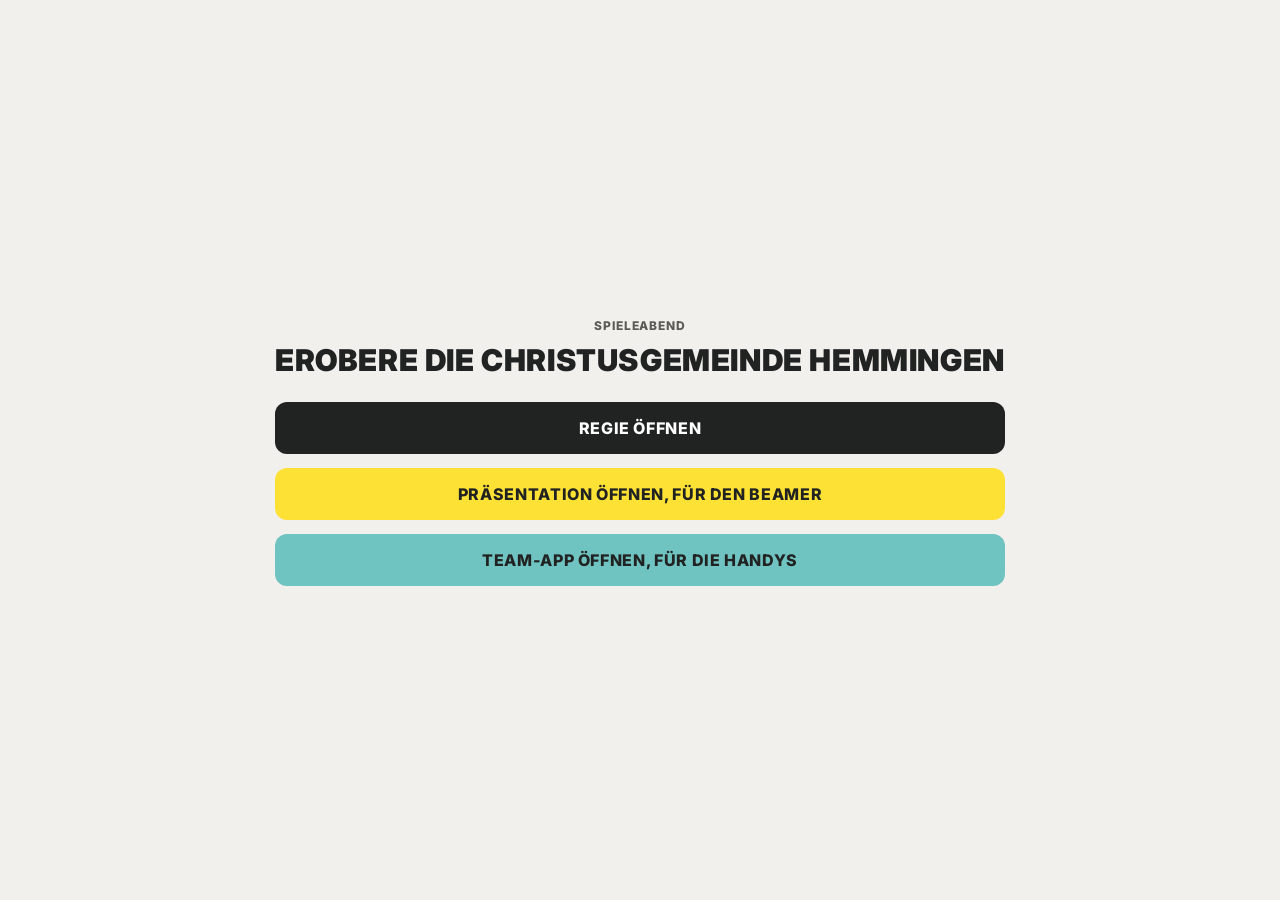
==== index.html @ df896f2e "Initial commit: Spieleabend Erobere die Christusgemeinde Hemmingen" ====
<!DOCTYPE html>
<html lang="de">
<head>
<meta charset="UTF-8">
<meta name="viewport" content="width=device-width, initial-scale=1.0">
<title>Spieleabend</title>
<link rel="stylesheet" href="brand.css">
<style>
  body { display:flex; align-items:center; justify-content:center; min-height:100vh; }
  .card { text-align:center; }
  .links { display:flex; flex-direction:column; gap:14px; margin-top: 24px; }
  a.btn { display:block; background: var(--ink); color:white; text-decoration:none; padding: 16px 28px; border-radius: 12px; font-weight: 800; text-transform:uppercase; letter-spacing:0.04em; }
  a.btn.teal { background: var(--teal); color: var(--ink); }
  a.btn.yellow { background: var(--yellow); color: var(--ink); }
</style>
</head>
<body>
  <div class="card">
    <span class="eyebrow">Spieleabend</span>
    <h1 style="font-size: 30px; margin: 8px 0 4px;">Erobere die Christusgemeinde Hemmingen</h1>
    <div class="links">
      <a class="btn" href="regie.html">Regie öffnen</a>
      <a class="btn yellow" href="praesentation.html">Präsentation öffnen, für den Beamer</a>
      <a class="btn teal" href="team.html">Team-App öffnen, für die Handys</a>
    </div>
  </div>
</body>
</html>
---- brand.css ----
@import url('https://fonts.googleapis.com/css2?family=Inter:wght@400;600;700;800;900&display=swap');

:root {
  --bg: #F2F0ED;
  --ink: #212222;
  --ink-soft: #5C5A54;
  --line: #DEDACF;
  --teal: #6FC3C1;
  --teal-soft: #E4F5F4;
  --yellow: #FDE235;
  --yellow-soft: #FFF8DC;
  --taupe: #B4A493;
  --taupe-soft: #F1ECE6;
  --panel: #FFFFFF;
}
* { box-sizing: border-box; }
html, body { height: 100%; }
body {
  margin: 0;
  background: var(--bg);
  color: var(--ink);
  font-family: 'Inter', -apple-system, BlinkMacSystemFont, sans-serif;
}
h1, h2, h3, .caps {
  font-weight: 900;
  text-transform: uppercase;
  letter-spacing: 0.02em;
  margin: 0;
}
button {
  font-family: inherit;
  font-weight: 700;
  font-size: 14px;
  border: none;
  border-radius: 10px;
  padding: 12px 18px;
  cursor: pointer;
  background: var(--ink);
  color: white;
}
button.teal { background: var(--teal); color: var(--ink); }
button.yellow { background: var(--yellow); color: var(--ink); }
button.ghost { background: transparent; color: var(--ink-soft); border: 1px solid var(--line); }
button:disabled { opacity: 0.4; cursor: not-allowed; }
input, select, textarea {
  font-family: inherit;
  font-size: 15px;
  padding: 10px 12px;
  border-radius: 8px;
  border: 1px solid var(--line);
  background: white;
  color: var(--ink);
}
.panel {
  background: var(--panel);
  border: 1px solid var(--line);
  border-radius: 16px;
  padding: 20px 22px;
}
.eyebrow {
  font-size: 12px;
  font-weight: 800;
  text-transform: uppercase;
  letter-spacing: 0.08em;
  color: var(--ink-soft);
}
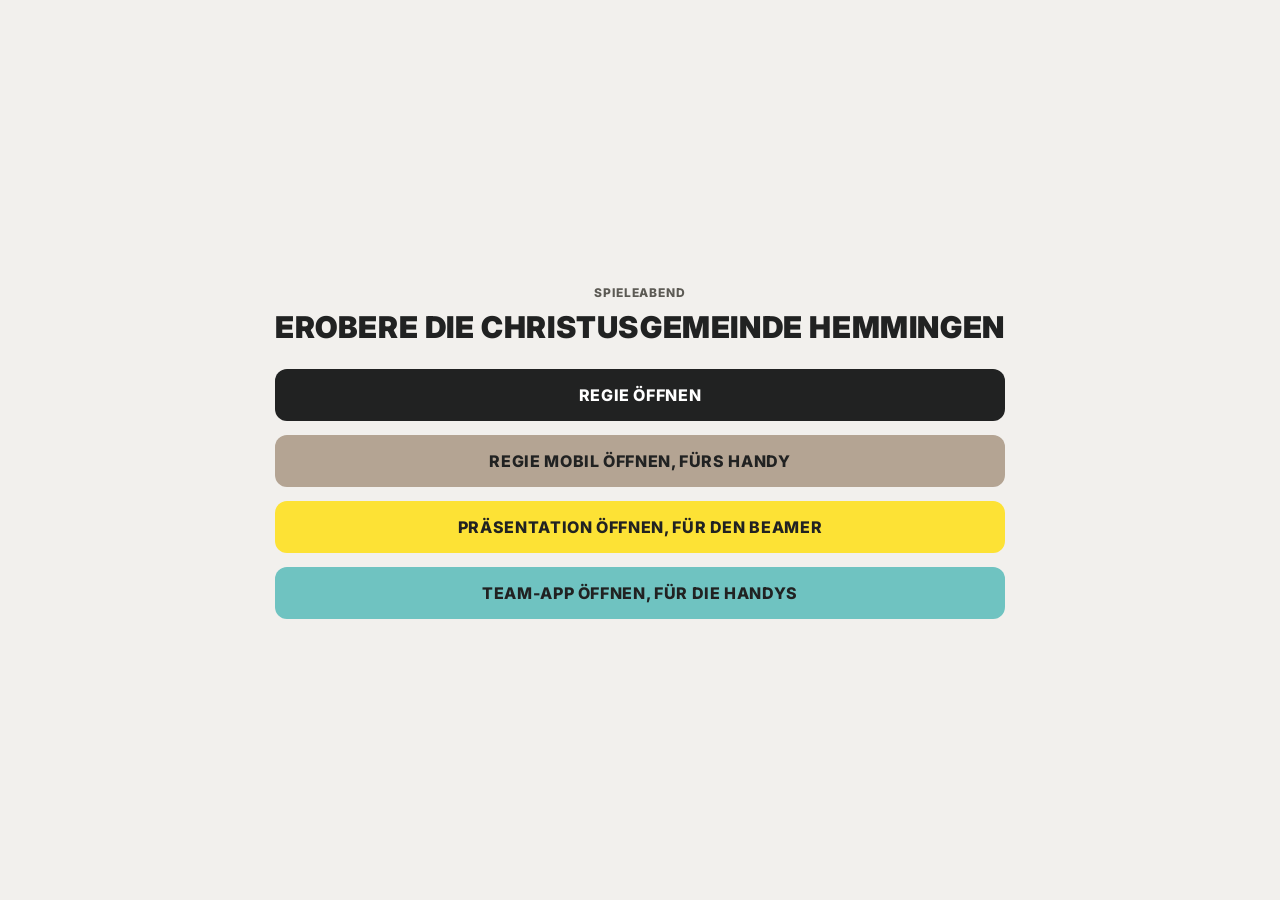
==== commit dd0d8156: "Team-Status-Vorschau, mobile Regie, Prio-Freigabe, Raeume-Uebersicht mit fairer Zufallsauswahl, Rejo" ====
--- a/index.html
+++ b/index.html
@@ -20,6 +20,7 @@
     <h1 style="font-size: 30px; margin: 8px 0 4px;">Erobere die Christusgemeinde Hemmingen</h1>
     <div class="links">
       <a class="btn" href="regie.html">Regie öffnen</a>
+      <a class="btn" href="regie-mobile.html" style="background: var(--taupe); color: var(--ink);">Regie mobil öffnen, fürs Handy</a>
       <a class="btn yellow" href="praesentation.html">Präsentation öffnen, für den Beamer</a>
       <a class="btn teal" href="team.html">Team-App öffnen, für die Handys</a>
     </div>
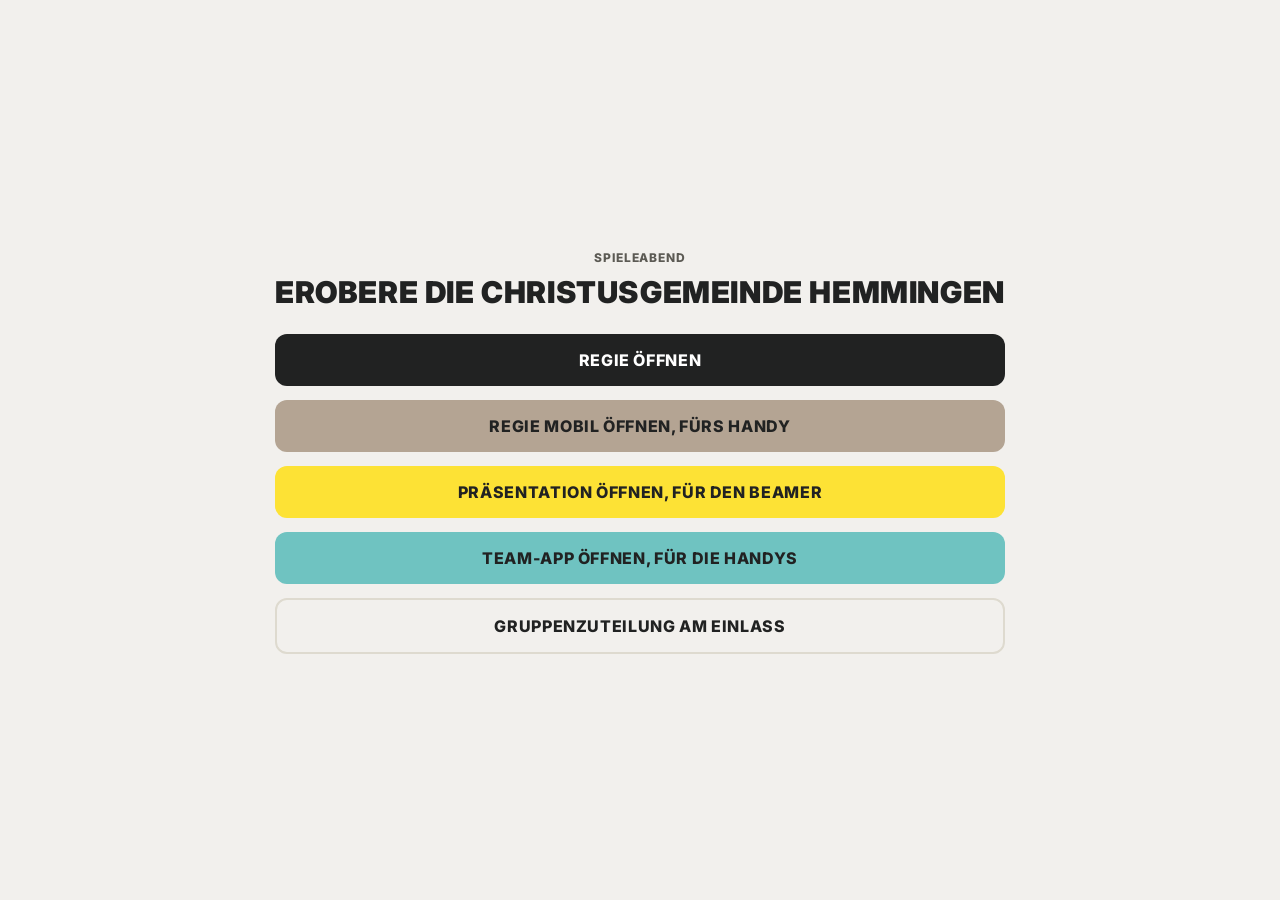
==== commit 0df747dd: "Dreibein: 4er-Gruppen auf Zeit über zwei Runden; Reihenfolge/Gruppen dauerhaft auf Beamer; Auto-Rück" ====
--- a/index.html
+++ b/index.html
@@ -23,6 +23,7 @@
       <a class="btn" href="regie-mobile.html" style="background: var(--taupe); color: var(--ink);">Regie mobil öffnen, fürs Handy</a>
       <a class="btn yellow" href="praesentation.html">Präsentation öffnen, für den Beamer</a>
       <a class="btn teal" href="team.html">Team-App öffnen, für die Handys</a>
+      <a class="btn" href="gruppenzuteilung.html" style="background: var(--bg); color: var(--ink); border: 2px solid var(--line);">Gruppenzuteilung am Einlass</a>
     </div>
   </div>
 </body>
